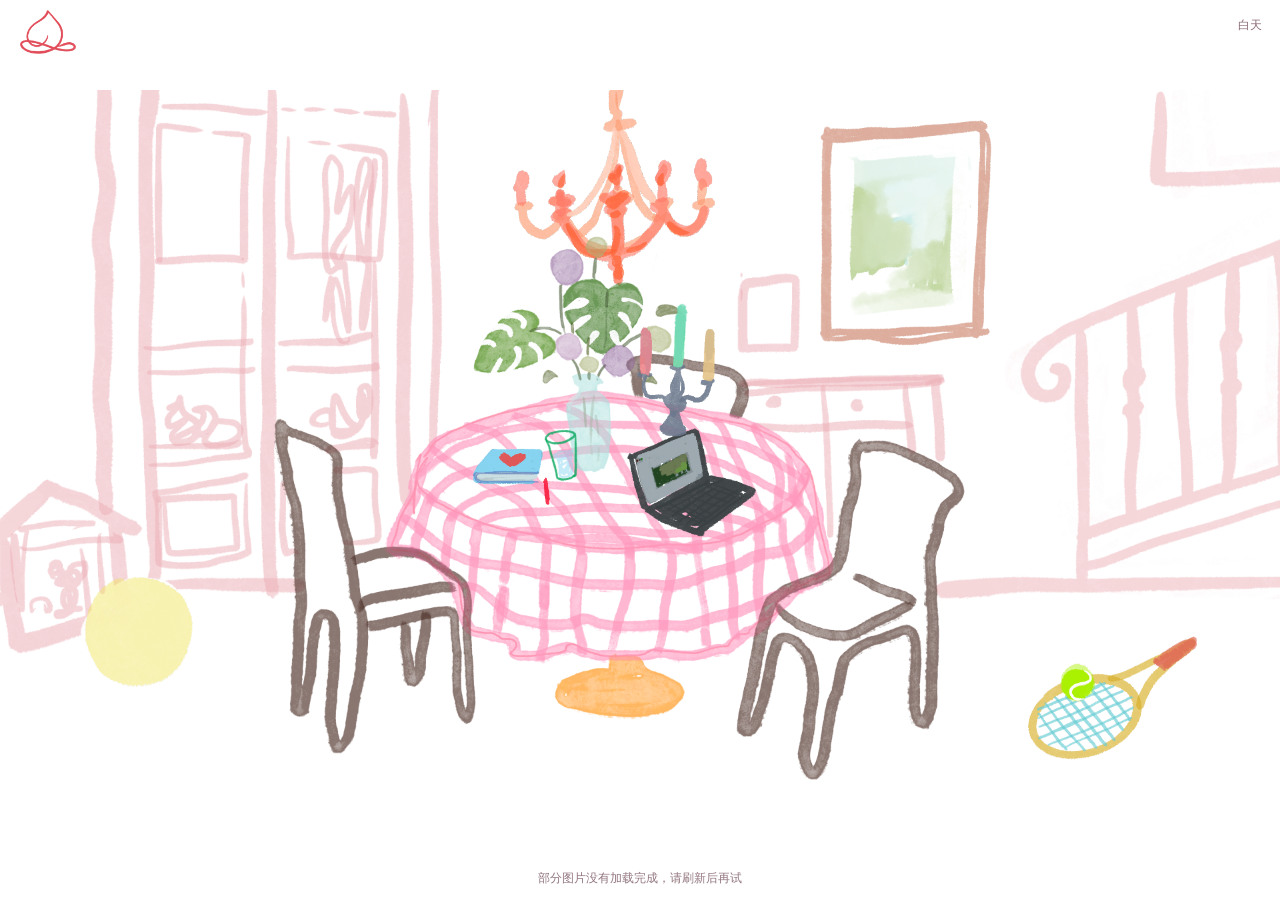
==== index.html @ b4d3f21a "Keep cursor responsive by drawing the original room in a worker" ====
<!doctype html>
<html lang="zh-CN">
<head>
  <meta charset="UTF-8">
  <meta name="viewport" content="width=device-width, initial-scale=1.0, viewport-fit=cover">
  <meta name="theme-color" content="#ffffff">
  <meta name="description" content="Chez Theo — 一个可以慢慢探索的手绘房间。">
  <title>Chez Theo</title>
  <link rel="stylesheet" href="styles.css?v=20261103-10">
  <link rel="stylesheet" href="cursor-performance.css?v=20261103-1">
</head>
<body>
  <main class="site-shell" aria-label="Chez Theo 的手绘房间">
    <div class="room" id="room">
      <div class="artboard" id="artboard">
        <canvas hidden data-scene="approvedNight" data-tiles="assets/approved-night.tiles.json" width="2048" height="1152" aria-hidden="true"></canvas>
        <img class="layer background" data-scene="background" src="assets/background-2002.png?v=20261103-8" alt="手绘房间背景">
        <img class="layer racket-layer" data-scene="racket" src="assets/racket.png" alt="" aria-hidden="true">
        <img class="layer tennis-layer" id="tennisLayer" data-scene="tennis" src="assets/tennis.png" alt="" aria-hidden="true">
        <img class="layer chandelier-layer" data-scene="chandelier" src="assets/chandelier.png" alt="" aria-hidden="true">
        <img class="layer" data-scene="floorLamp" src="assets/floor-lamp.png" alt="" aria-hidden="true">
        <img class="layer" data-scene="furniture" src="assets/furniture.png" alt="" aria-hidden="true">
        <img class="layer" data-scene="flowers" src="assets/flowers.png" alt="" aria-hidden="true">
        <img class="layer" data-scene="glass" src="assets/glass.png" alt="" aria-hidden="true">
        <div class="object-visual computer-visual" id="computerVisual" aria-hidden="true">
          <img class="layer computer-day" id="computerDayLayer" data-scene="computerDay" src="assets/computer-day.png" alt="">
          <img class="layer computer-night" data-scene="computerNight" src="assets/computer-night.png?v=20261102-7" alt="">
        </div>
        <img class="layer object-visual" id="diaryVisual" data-scene="diary" src="assets/diary.png?v=20261102-2" alt="" aria-hidden="true">
        <img class="layer" data-scene="candlestick" src="assets/candlestick.png?v=20261102-2" alt="" aria-hidden="true">
        <img class="layer object-visual" id="paintingVisual" data-scene="painting" src="assets/painting.png" alt="" aria-hidden="true">

        <img class="layer night-wash" id="nightWash" data-scene="nightStart" src="assets/night-shadow-1.png" alt="" aria-hidden="true">
        <img class="layer night-wash night-end" data-scene="nightEnd" src="assets/night-shadow-2.png" alt="" aria-hidden="true">

        <img class="layer lighting-layer" id="floorLight" data-scene="floorEmission" src="assets/floor-emission.png" alt="" aria-hidden="true">
        <img class="layer lighting-layer floor-environment" data-scene="floorEnvironment" src="assets/floor-light-shadow.png" alt="" aria-hidden="true">
        <img class="layer lighting-layer" data-scene="haloOne" src="assets/candle-halo-1.png" alt="" aria-hidden="true">
        <img class="layer lighting-layer" data-scene="haloTwo" src="assets/candle-halo-2.png" alt="" aria-hidden="true">
        <img class="layer lighting-layer" data-scene="flames" src="assets/candle-flame.png" alt="" aria-hidden="true">
        <img class="layer lighting-layer chandelier-environment" id="chandelierLight" data-scene="chandelierGlow" src="assets/chandelier-glow.png" alt="" aria-hidden="true">
        <img class="layer lighting-layer" data-scene="groupFloor" src="lighting-preview/light-floor.webp" alt="" aria-hidden="true">
        <img class="layer lighting-layer" data-scene="groupChandelier" src="lighting-preview/light-chandelier.png" alt="" aria-hidden="true">
        <canvas class="layer lighting-layer" data-scene="groupEnvironment" data-tiles="lighting-preview/light-environment.tiles.json" width="2048" height="1152" aria-hidden="true"></canvas>
        <img class="layer lighting-layer" data-scene="groupCandle" src="lighting-preview/light-candle.png" alt="" aria-hidden="true">
        <img class="layer lighting-layer" data-scene="groupFlame0" src="lighting-preview/light-flame-0.png" alt="" aria-hidden="true">
        <img class="layer lighting-layer" data-scene="groupFlame1" src="lighting-preview/light-flame-1.png" alt="" aria-hidden="true">
        <img class="layer lighting-layer" data-scene="groupFlame2" src="lighting-preview/light-flame-2.png" alt="" aria-hidden="true">

        <button class="object-control" id="tennisButton" type="button" aria-label="让网球弹出房间"></button>
        <button class="object-control project" id="computerButton" type="button" data-object="computer" data-project="电脑" aria-label="打开电脑"></button>
        <button class="object-control project" id="diaryButton" type="button" data-object="diary" data-project="少女心事" aria-label="打开少女心事"></button>
        <button class="object-control project" id="paintingButton" type="button" data-object="painting" data-project="画" aria-label="打开画作"></button>
      </div>
    </div>

    <canvas class="scene-canvas" id="sceneCanvas" aria-hidden="true"></canvas>
    <div class="brand" aria-label="Chez Theo"><img data-scene="brandLogo" src="assets/logo-approved.png" alt="Chez Theo 手绘桃子标志"></div>
    <div class="time-state" id="timeState" aria-live="polite">白天</div>
    <p class="hint" id="hint">房间里的物件可以点击</p>
  </main>

  <dialog class="project-dialog" id="projectDialog">
    <button class="dialog-close" id="dialogClose" type="button" aria-label="关闭">×</button>
    <p class="eyebrow">chez theo · collection</p>
    <h1 id="dialogTitle"></h1>
    <p>作品正在整理中，很快会住进这个房间。</p>
  </dialog>

  <div class="wind-cursor" id="windCursor" aria-hidden="true"><span class="wind-eye"><span class="wind-light"><img src="assets/cursor-vortex.png?v=20261103-1" alt=""></span></span></div>
  <script src="room-state.js?v=20261102-7"></script>
  <script src="moonlight-data.js?v=20261103-7"></script>
  <script src="object-interactions.js?v=20261102-7"></script>
  <script src="image-tiles.js?v=20261102-7"></script>
  <script src="shadow-morph.js?v=20261103-7"></script>
  <script src="scene-renderer.js?v=20261103-10"></script>
  <script src="approved-night.js?v=20261103-10"></script>
  <script src="scene-worker-client.js?v=20261103-1"></script>
  <script src="script.js?v=20261103-5"></script>
</body>
</html>
---- styles.css ----
:root {
  --paper: #ffffff;
  --ink: #5a2f3b;
  --cream: #fff9ed;
  --night-opacity: 0;
  --night-strength: 0;
}

* { box-sizing: border-box; }

html, body { width: 100%; height: 100%; margin: 0; }

body {
  overflow: hidden;
  background: var(--paper);
  color: var(--ink);
  font-family: "Bradley Hand", "Comic Sans MS", ui-rounded, system-ui, sans-serif;
}

button { font: inherit; }

.site-shell {
  position: relative;
  width: 100%;
  height: 100%;
  min-height: 100svh;
  display: grid;
  place-items: center;
  overflow: hidden;
  background: var(--paper);
}

/* Extend the exact edge colour of the night artwork across the viewport. */
.site-shell::before {
  content: "";
  position: absolute;
  inset: 0;
  background: #568ad4;
  opacity: var(--night-opacity);
  pointer-events: none;
}

.room {
  position: relative;
  width: min(100vw, calc(100vh * 16 / 9));
  height: min(100vh, calc(100vw * 9 / 16));
  overflow: hidden;
  isolation: isolate;
  background: var(--paper);
}

.artboard {
  position: absolute;
  inset: 0;
  overflow: hidden;
  cursor: default;
  touch-action: manipulation;
  -webkit-tap-highlight-color: transparent;
}

.layer {
  position: absolute;
  inset: 0;
  width: 100%;
  height: 100%;
  object-fit: fill;
  pointer-events: none;
  user-select: none;
  -webkit-user-drag: none;
}

.background { opacity: 1; width: auto; height: 100%; max-width: none; max-height: none; left: 49.462890625%; top: 50%; right: auto; bottom: auto; object-fit: contain; transform: translate(-50%, -50%); }

.object-visual {
  position: absolute;
  inset: 0;
  pointer-events: none;
  transition: transform 220ms cubic-bezier(.2,.75,.25,1);
}

/* The origin is derived from each PNG's opaque bounds, not the artboard. */
.object-visual.is-hovered { transform: scale(1.025); }
.artboard.has-clickable-object { cursor: pointer; }

.computer-visual { filter: brightness(.75); }
.computer-day { opacity: calc(1 - var(--night-strength)); }
.computer-night { opacity: var(--night-strength); }

.chandelier-layer {
  width: 100%;
  height: 100%;
}

.racket-layer, .tennis-layer { transform: translate(-6.5%, -5.8%); }
.artboard.is-grouped .racket-layer, .artboard.is-grouped .tennis-layer { transform: none; }
.night-wash.night-end { opacity: 0; }
.lighting-layer { opacity: 0; }
.chandelier-environment { mix-blend-mode: overlay; }
.floor-environment { mix-blend-mode: lighten; }

.scene-canvas {
  position: fixed;
  inset: 0;
  z-index: 40;
  width: 100%;
  height: 100%;
  opacity: 0;
  pointer-events: none;
}
.scene-canvas.is-ready { opacity: 1; }

.night-wash {
  opacity: var(--night-opacity);
  mix-blend-mode: multiply;
  transition: opacity .12s linear;
  z-index: 30;
}

.tennis-layer { z-index: 14; }
.tennis-layer.launched { opacity: 0; }

.light {
  position: absolute;
  pointer-events: none;
  z-index: 34;
  opacity: 0;
  transform: scale(.8);
  transition: opacity .7s ease, transform .9s cubic-bezier(.2,.8,.2,1);
  mix-blend-mode: screen;
}

.light.on { opacity: 1; transform: scale(1); }

.floor-light {
  left: 1.1%;
  top: 60%;
  width: 18%;
  aspect-ratio: 1;
  border-radius: 50%;
  background: radial-gradient(circle, rgba(255,251,194,.78) 0 15%, rgba(255,232,116,.28) 35%, transparent 70%);
  filter: blur(8px);
}

.chandelier-light {
  left: 37%;
  top: 0;
  width: 33%;
  height: 43%;
  background: radial-gradient(ellipse, rgba(255,210,178,.45), rgba(255,126,118,.12) 45%, transparent 72%);
  filter: blur(12px);
}

.candle-zone {
  --lean: 0deg;
  position: absolute;
  left: 49.5%;
  top: 34.5%;
  width: 8%;
  height: 15%;
  z-index: 36;
  pointer-events: none;
}

.flame {
  position: absolute;
  width: clamp(5px, .58vw, 12px);
  height: clamp(11px, 1.25vw, 25px);
  opacity: 0;
  border-radius: 70% 35% 65% 35%;
  transform-origin: 50% 100%;
  transform: rotate(var(--lean)) scaleY(.88);
  background: linear-gradient(to top, #ff6d3b 5%, #ffd66d 62%, #fff8d4 100%);
  box-shadow: 0 0 10px #ff9e46, 0 0 28px rgba(255,173,76,.75);
  transition: opacity .45s ease, transform .16s ease-out;
  animation: flicker .6s ease-in-out infinite alternate;
}

.candle-zone.on .flame { opacity: 1; }
.flame-one { left: 20%; top: 15%; }
.flame-two { left: 49%; top: 0; animation-delay: -.24s; }
.flame-three { left: 75%; top: 17%; animation-delay: -.41s; }

@keyframes flicker {
  from { margin-left: -1px; filter: brightness(.92); }
  to { margin-left: 1px; filter: brightness(1.16); }
}

.hotspot {
  position: absolute;
  z-index: 50;
  border: 0;
  padding: 0;
  background: transparent;
  cursor: pointer;
  outline: none;
  box-shadow: none;
  -webkit-tap-highlight-color: transparent;
}

/* Native controls remain keyboard-accessible. Pointer hit tests use PNG
   silhouettes, so these boxes cannot catch the surrounding empty space. */
.object-control {
  position: absolute;
  width: 1px;
  height: 1px;
  padding: 0;
  border: 0;
  margin: -1px;
  overflow: hidden;
  clip-path: inset(50%);
  pointer-events: none;
  outline: none;
  background: transparent;
  box-shadow: none;
  -webkit-tap-highlight-color: transparent;
}

.tennis-hotspot { left: 86%; top: 79%; width: 14%; height: 20%; }

.brand, .time-state, .hint {
  position: fixed;
  z-index: 100;
  margin: 0;
  pointer-events: none;
  text-shadow: 0 1px rgba(255,255,255,.45);
}

.brand { top: max(10px, env(safe-area-inset-top)); left: max(19px, env(safe-area-inset-left)); width: clamp(42px, 4.5vw, 62px); aspect-ratio: 62 / 47; overflow: hidden; }
.brand img { display: block; width: 100%; height: 100%; object-fit: contain; }
.scene-canvas.is-ready ~ .brand { visibility: hidden; }
.time-state { top: max(18px, env(safe-area-inset-top)); right: max(18px, env(safe-area-inset-right)); font-size: clamp(11px, .9vw, 16px); opacity: .7; }
.hint { bottom: max(14px, env(safe-area-inset-bottom)); left: 50%; transform: translateX(-50%); font-size: clamp(11px, .9vw, 15px); opacity: .66; transition: opacity 1s ease; }
.hint.hidden { opacity: 0; }

.project-dialog {
  width: min(440px, calc(100vw - 36px));
  border: 2px solid #d97b99;
  border-radius: 52% 48% 45% 55% / 9% 12% 10% 11%;
  padding: 2.8rem 2.4rem 2.2rem;
  color: #69384a;
  background: rgba(255,249,237,.96);
  box-shadow: 0 24px 80px rgba(57,31,45,.25);
  text-align: center;
}

.project-dialog::backdrop { background: rgba(52,35,62,.44); backdrop-filter: blur(4px); }
.project-dialog h1 { margin: .3rem 0 .8rem; font-size: clamp(28px, 5vw, 50px); font-weight: 500; }
.project-dialog p { line-height: 1.7; }
.eyebrow { margin: 0; font-size: 12px; letter-spacing: .12em; text-transform: uppercase; opacity: .6; }
.dialog-close { position: absolute; top: 12px; right: 16px; border: 0; background: none; color: inherit; font-size: 28px; cursor: pointer; }

.wind-cursor { --cursor-size: 21px; --eye-inner: 2.4px; --eye-outer: 3.1px; display: none; position: fixed; top: 0; left: 0; width: 21px; height: 21px; z-index: 1000; pointer-events: none; opacity: 0; transform: translate(-50%, -50%); transition: width .2s ease, height .2s ease, opacity .1s ease; }
.wind-cursor.visible { opacity: 1; }
.wind-cursor.near-flame { --cursor-size: 28.5px; --eye-inner: 3.25px; --eye-outer: 4.2px; width: 28.5px; height: 28.5px; }
.wind-eye { position: absolute; left: 50%; top: 50%; display: grid; place-items: center; width: 64px; height: 64px; transform: translate(-50%, -50%); mask-image: radial-gradient(circle at 50% 50%,transparent 0 var(--eye-inner),#000 var(--eye-outer) 100%); -webkit-mask-image: radial-gradient(circle at 50% 50%,transparent 0 var(--eye-inner),#000 var(--eye-outer) 100%); }
.wind-light { display: block; width: var(--cursor-size); height: var(--cursor-size); filter: drop-shadow(0 0 1px rgba(255,255,255,1)) drop-shadow(0 0 3px rgba(255,255,255,.95)) drop-shadow(0 0 7px rgba(245,245,245,.65)); animation: wind-glow 2.4s ease-in-out infinite; }
.wind-cursor img { display: block; width: 100%; height: 100%; object-fit: contain; mask-image: radial-gradient(circle closest-side at 49% 50.5%,transparent 0 23%,#000 29% 82%,transparent 100%); -webkit-mask-image: radial-gradient(circle closest-side at 49% 50.5%,transparent 0 23%,#000 29% 82%,transparent 100%); animation: wind-spin .9s linear infinite; }
.wind-cursor.near-flame img { animation-duration: .5s; }
.wind-cursor.near-flame .wind-light { animation-duration: 1.2s; }
@keyframes wind-spin { to { transform: rotate(360deg); } }
@keyframes wind-glow { 50% { filter: drop-shadow(0 0 1.4px rgba(255,255,255,1)) drop-shadow(0 0 4.5px rgba(255,255,255,.98)) drop-shadow(0 0 10px rgba(245,245,245,.75)); } }
@media (pointer: fine) {
  html, body, button, .artboard, .artboard.has-clickable-object, .hotspot, .dialog-close { cursor: none; }
  .wind-cursor { display: block; }
}

@media (prefers-reduced-motion: reduce) {
  *, *::before, *::after { animation-duration: .01ms !important; animation-iteration-count: 1 !important; transition-duration: .01ms !important; }
}
---- cursor-performance.css ----
/* Keep pointer movement independent of room layout and canvas painting. */
.wind-cursor {
  transform: translate3d(-100px, -100px, 0) translate(-50%, -50%);
  will-change: transform, opacity;
  contain: layout style;
}
.wind-cursor img { will-change: transform; }
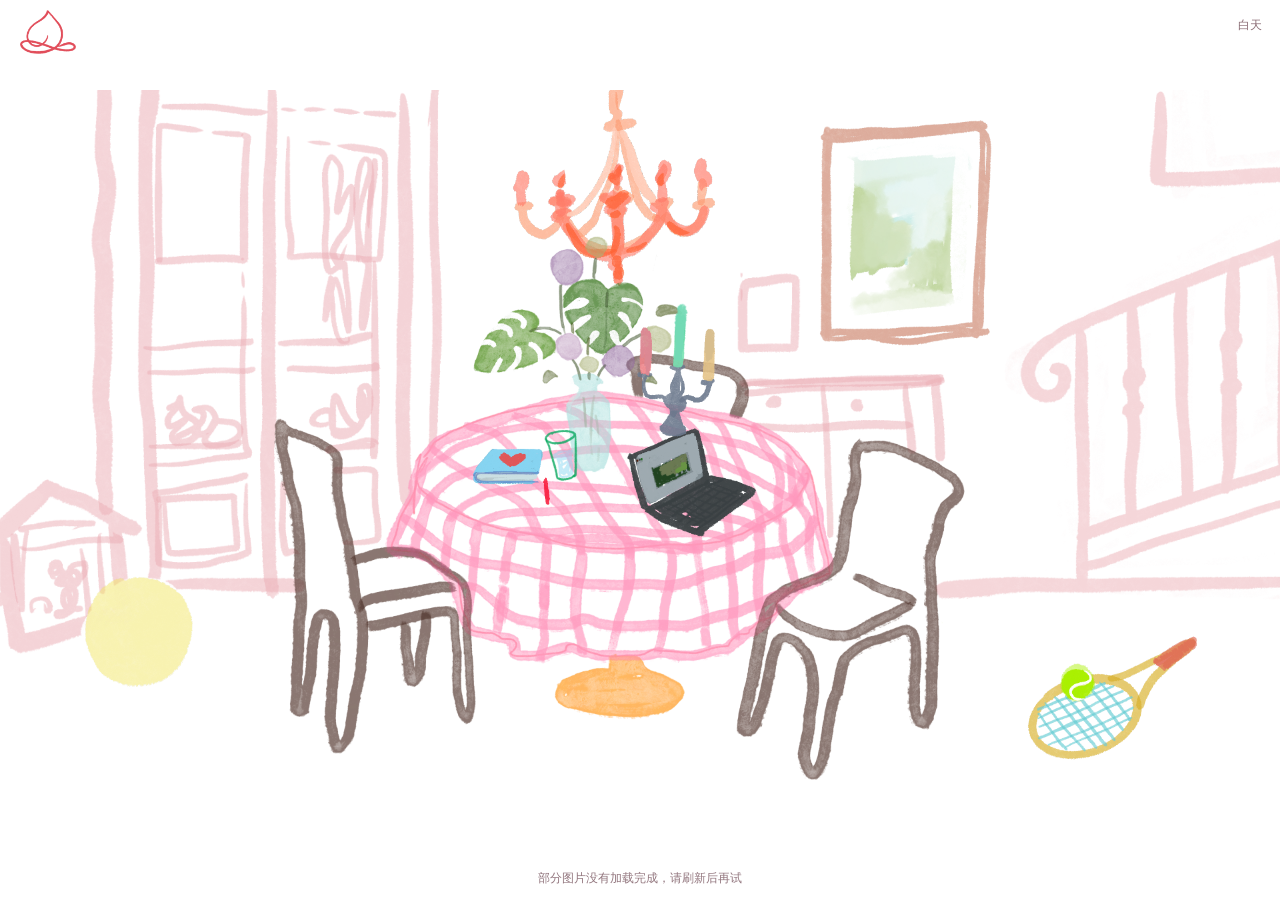
==== commit 1cf866bc: "Restore the native system arrow and remove rotating custom cursor" ====
--- a/index.html
+++ b/index.html
@@ -7,7 +7,7 @@
   <meta name="description" content="Chez Theo — 一个可以慢慢探索的手绘房间。">
   <title>Chez Theo</title>
   <link rel="stylesheet" href="styles.css?v=20261103-10">
-  <link rel="stylesheet" href="cursor-performance.css?v=20261103-1">
+  <link rel="stylesheet" href="cursor-performance.css?v=20261109-1">
 </head>
 <body>
   <main class="site-shell" aria-label="Chez Theo 的手绘房间">
@@ -67,7 +67,6 @@
     <p>作品正在整理中，很快会住进这个房间。</p>
   </dialog>
 
-  <div class="wind-cursor" id="windCursor" aria-hidden="true"><span class="wind-eye"><span class="wind-light"><img src="assets/cursor-vortex.png?v=20261103-1" alt=""></span></span></div>
   <script src="room-state.js?v=20261102-7"></script>
   <script src="moonlight-data.js?v=20261103-7"></script>
   <script src="object-interactions.js?v=20261102-7"></script>
@@ -76,6 +75,6 @@
   <script src="scene-renderer.js?v=20261103-10"></script>
   <script src="approved-night.js?v=20261103-10"></script>
   <script src="scene-worker-client.js?v=20261103-1"></script>
-  <script src="script.js?v=20261103-5"></script>
+  <script src="script.js?v=20261109-1"></script>
 </body>
 </html>
--- a/cursor-performance.css
+++ b/cursor-performance.css
@@ -1,7 +1,6 @@
-/* Keep pointer movement independent of room layout and canvas painting. */
-.wind-cursor {
-  transform: translate3d(-100px, -100px, 0) translate(-50%, -50%);
-  will-change: transform, opacity;
-  contain: layout style;
+/* Use the platform's ordinary arrow: the native Mac pointer on macOS. */
+html, body, button, .artboard, .artboard.has-clickable-object, .hotspot, .dialog-close {
+  cursor: default !important;
 }
-.wind-cursor img { will-change: transform; }
+.wind-cursor { display: none !important; }
+.wind-cursor, .wind-cursor * { animation: none !important; }
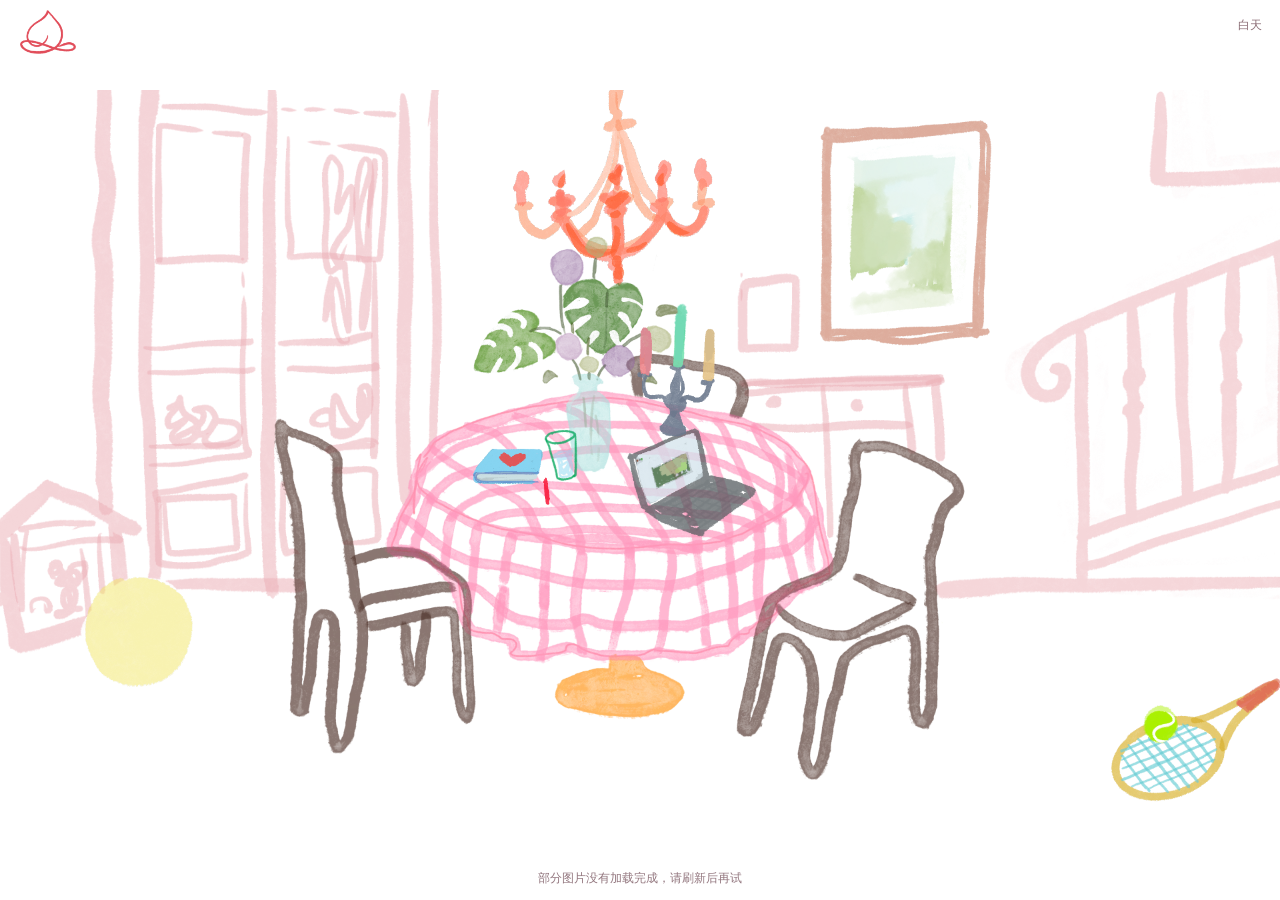
==== commit 10544197: "Match the initial room layout and laptop brightness to the rendered scene" ====
--- a/index.html
+++ b/index.html
@@ -7,12 +7,13 @@
   <meta name="description" content="Chez Theo — 一个可以慢慢探索的手绘房间。">
   <title>Chez Theo</title>
   <link rel="stylesheet" href="styles.css?v=20261103-10">
+  <link rel="stylesheet" href="startup-layout.css?v=20261109-1">
   <link rel="stylesheet" href="cursor-performance.css?v=20261109-1">
 </head>
 <body>
   <main class="site-shell" aria-label="Chez Theo 的手绘房间">
     <div class="room" id="room">
-      <div class="artboard" id="artboard">
+      <div class="artboard is-grouped" id="artboard">
         <canvas hidden data-scene="approvedNight" data-tiles="assets/approved-night.tiles.json" width="2048" height="1152" aria-hidden="true"></canvas>
         <img class="layer background" data-scene="background" src="assets/background-2002.png?v=20261103-8" alt="手绘房间背景">
         <img class="layer racket-layer" data-scene="racket" src="assets/racket.png" alt="" aria-hidden="true">
@@ -69,7 +70,7 @@
 
   <script src="room-state.js?v=20261102-7"></script>
   <script src="moonlight-data.js?v=20261103-7"></script>
-  <script src="object-interactions.js?v=20261102-7"></script>
+  <script src="object-interactions.js?v=20261109-1"></script>
   <script src="image-tiles.js?v=20261102-7"></script>
   <script src="shadow-morph.js?v=20261103-7"></script>
   <script src="scene-renderer.js?v=20261103-10"></script>
--- a/startup-layout.css
+++ b/startup-layout.css
@@ -0,0 +1,6 @@
+/* The initial image layers use the same viewport clipping as the final canvas. */
+.room, .artboard { overflow: visible; }
+
+/* The renderer blends the daytime laptop at 75% opacity; do the same on load. */
+.computer-visual { filter: none; }
+.computer-day { opacity: calc(.75 * (1 - var(--night-strength))); }
